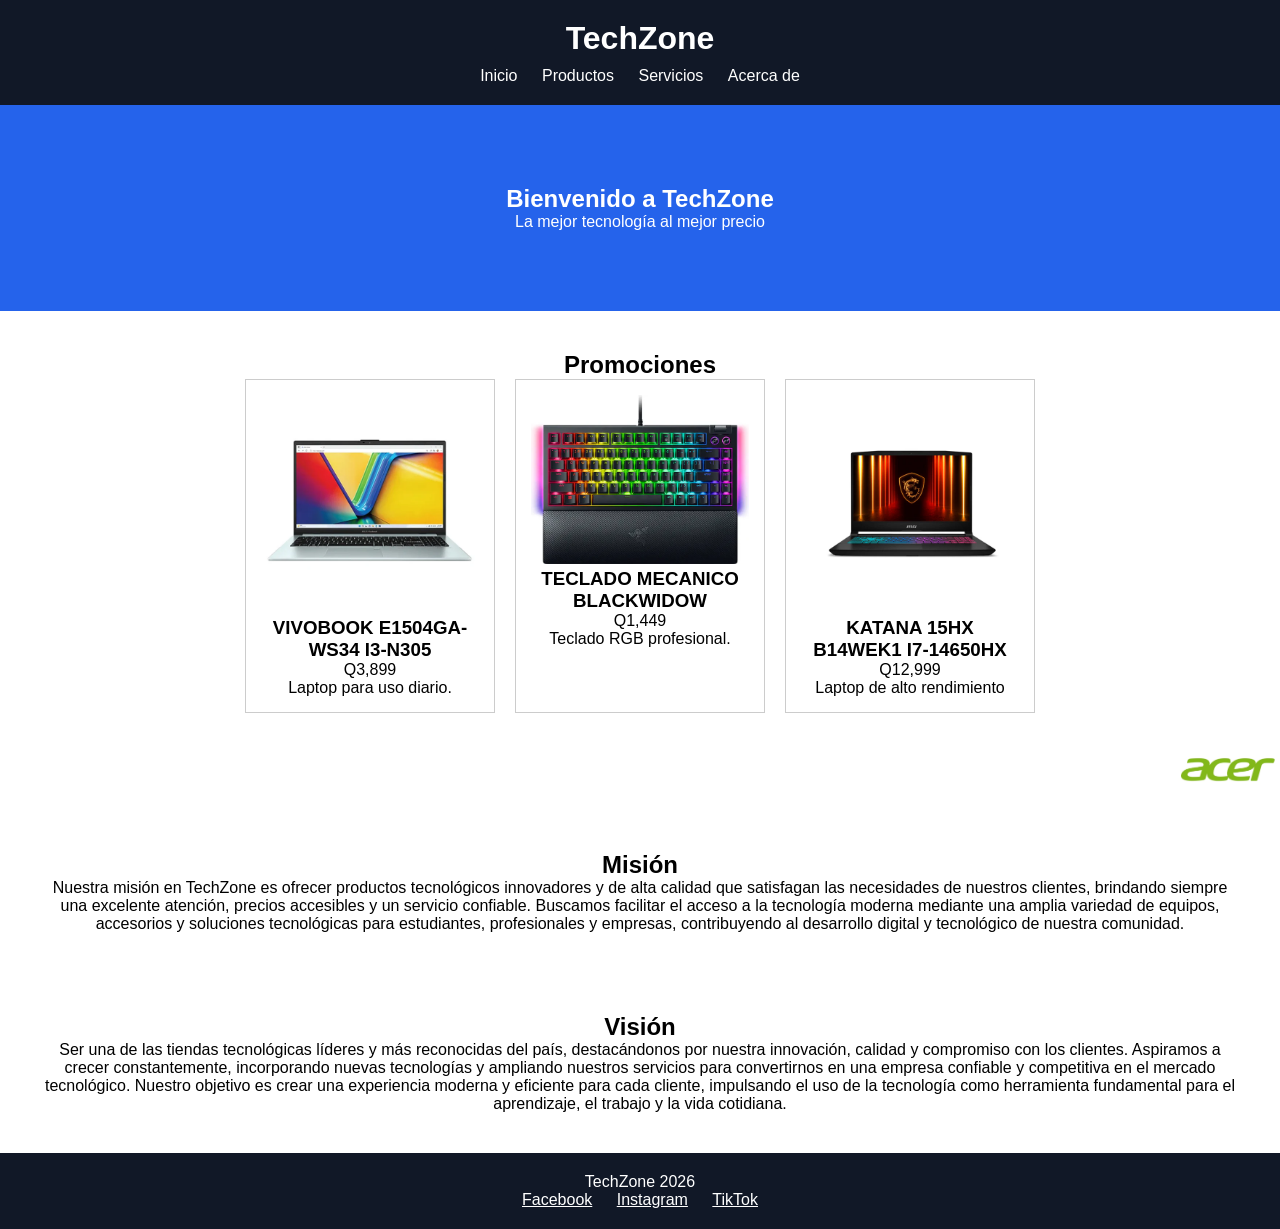
==== index.html @ 30049de8 "Update and rename index_GDJ.html to index.html" ====
<!DOCTYPE html>
<html lang="es">

<head>
    <meta charset="UTF-8">
    <meta name="viewport" content="width=device-width, initial-scale=1.0">
    <title>TechZone - Inicio</title>
    <link rel="stylesheet" href="Inicio_GDJ.css">
</head>

<body>

    <header>
        <h1>TechZone</h1>

        <nav>
            <a href="index.html">Inicio</a>
            <a href="productos_GDJ.html">Productos</a>
            <a href="servicios_GDJ.html">Servicios</a>
            <a href="acerca_GDJ.html">Acerca de</a>
        </nav>
    </header>

    <main>
        <section class="banner">
            <h2>Bienvenido a TechZone</h2>
            <p>La mejor tecnología al mejor precio</p>
        </section>

        <section class="promociones">
            <h2>Promociones</h2>

            <div class="contenedor">

                <div class="producto">
                    <img src="imagenes_productos/vivobookAsus.png" alt="">
                    <h3>VIVOBOOK E1504GA-WS34 I3-N305</h3>
                    <p>Q3,899</p>
                    <p>Laptop para uso diario.</p>
                </div>

                <div class="producto">
                    <img src="imagenes_productos/tecladoRazer.png" alt="">
                    <h3>TECLADO MECANICO BLACKWIDOW</h3>
                    <p>Q1,449</p>
                    <p>Teclado RGB profesional.</p>
                </div>

                <div class="producto">
                    <img src="imagenes_productos/KatanaMsi.png" alt="">
                    <h3>KATANA 15HX B14WEK1 I7-14650HX</h3>
                    <p>Q12,999</p>
                    <p>Laptop de alto rendimiento</p>

                </div>
        </section>

        <section>
            <div class="div_logos">
                <marquee behavior="" direction="">
                    <ul style="list-style: none;">
                        <li><img src="imagenes/acer.png" alt="" class="marquee_logos"></li>
                        <li><img src="imagenes/amd.png" alt="" class="marquee_logos"></li>
                        <li><img src="imagenes/apple.png" alt="" class="marquee_logos"></li>
                        <li><img src="imagenes/asus.png" alt="" class="marquee_logos"></li>
                        <li><img src="imagenes/dell.png" alt="" class="marquee_logos"></li>
                        <li><img src="imagenes/hp.png" alt="" class="marquee_logos"></li>
                        <li><img src="imagenes/intel.png" alt="" class="marquee_logos"></li>
                        <li><img src="imagenes/kingston.png" alt="" class="marquee_logos"></li>
                        <li><img src="imagenes/lenovo.png" alt="" class="marquee_logos"></li>
                        <li><img src="imagenes/msi.png" alt="" class="marquee_logos"></li>
                        <li><img src="imagenes/nvidia.png" alt="" class="marquee_logos"></li>
                        <li><img src="imagenes/samsung.png" alt="" class="marquee_logos"></li>
                    </ul>
                </marquee>
            </div>
        </section>

        <section class="mision">
            <h2>Misión</h2>
            <p>
                Nuestra misión en TechZone es ofrecer productos tecnológicos
                innovadores y de alta calidad que satisfagan las necesidades
                de nuestros clientes, brindando siempre una excelente atención,
                precios accesibles y un servicio confiable. Buscamos facilitar
                el acceso a la tecnología moderna mediante una amplia variedad
                de equipos, accesorios y soluciones tecnológicas para estudiantes,
                profesionales y empresas, contribuyendo al desarrollo digital y
                tecnológico de nuestra comunidad.
            </p>
        </section>

        <section class="vision">
            <h2>Visión</h2>
            <p>
                Ser una de las tiendas tecnológicas líderes y más reconocidas
                del país, destacándonos por nuestra innovación, calidad y compromiso
                con los clientes. Aspiramos a crecer constantemente, incorporando
                nuevas tecnologías y ampliando nuestros servicios para convertirnos
                en una empresa confiable y competitiva en el mercado tecnológico.
                Nuestro objetivo es crear una experiencia moderna y eficiente para
                cada cliente, impulsando el uso de la tecnología como herramienta
                fundamental para el aprendizaje, el trabajo y la vida cotidiana.
            </p>
        </section>

        <footer>
            <p>TechZone 2026</p>

            <a href="https://facebook.com" target="_blank">Facebook</a>
            <a href="https://instagram.com" target="_blank">Instagram</a>
            <a href="https://tiktok.com" target="_blank">TikTok</a>
        </footer>
    </main>
</body>

</html>
---- Inicio_GDJ.css ----
*{
    margin: 0;
    padding: 0;
    box-sizing: border-box;
}

html, body{
    height: 100%;
    margin: 0;
}

body{
    font-family: Arial;
    background-color: #ffffff;
    display: flex;
    flex-direction: column;
}

header{
    background-color: #111827;
    color: white;
    padding: 20px;
    text-align: center;
}

nav{
    margin-top: 10px;
}

nav a{
    color: white;
    text-decoration: none;
    margin: 10px;
}

.banner{
    background-color: #2563eb;
    color: white;
    text-align: center;
    padding: 80px;
}

.promociones{
    padding: 40px;
    text-align: center;
}

.contenedor{
    display: flex;
    flex-wrap: wrap;
    gap: 20px;
    justify-content: center;
}

.producto{
    width: 250px;
    border: 1px solid #ccc;
    padding: 15px;
    text-align: center;
}

.producto img{
    width: 100%;
}

.card{
    background-color: rgb(255, 255, 255);
    padding: 20px;
    width: 250px;
    border-radius: 10px;
}

.card img{
    width: 100%;
}

.mision,
.vision{
    padding: 40px;
    text-align: center;
}

footer{
    background-color: #111827;
    color: white;
    text-align: center;
    padding: 20px;
}

footer a{
    color: white;
    margin: 10px;
}

img.marquee_logos{
    max-width: 120px;
    max-height: 50px;
}

li{
    display: list-item;
    unicode-bidi: isolate;
}

ul{
    display: flex;
    list-style: none;
    padding: 0;
    margin: 0;
    gap: 20px;
}


@media(max-width:768px){

    .contenedor{
        flex-direction: column;
        align-items: center;
    }

}
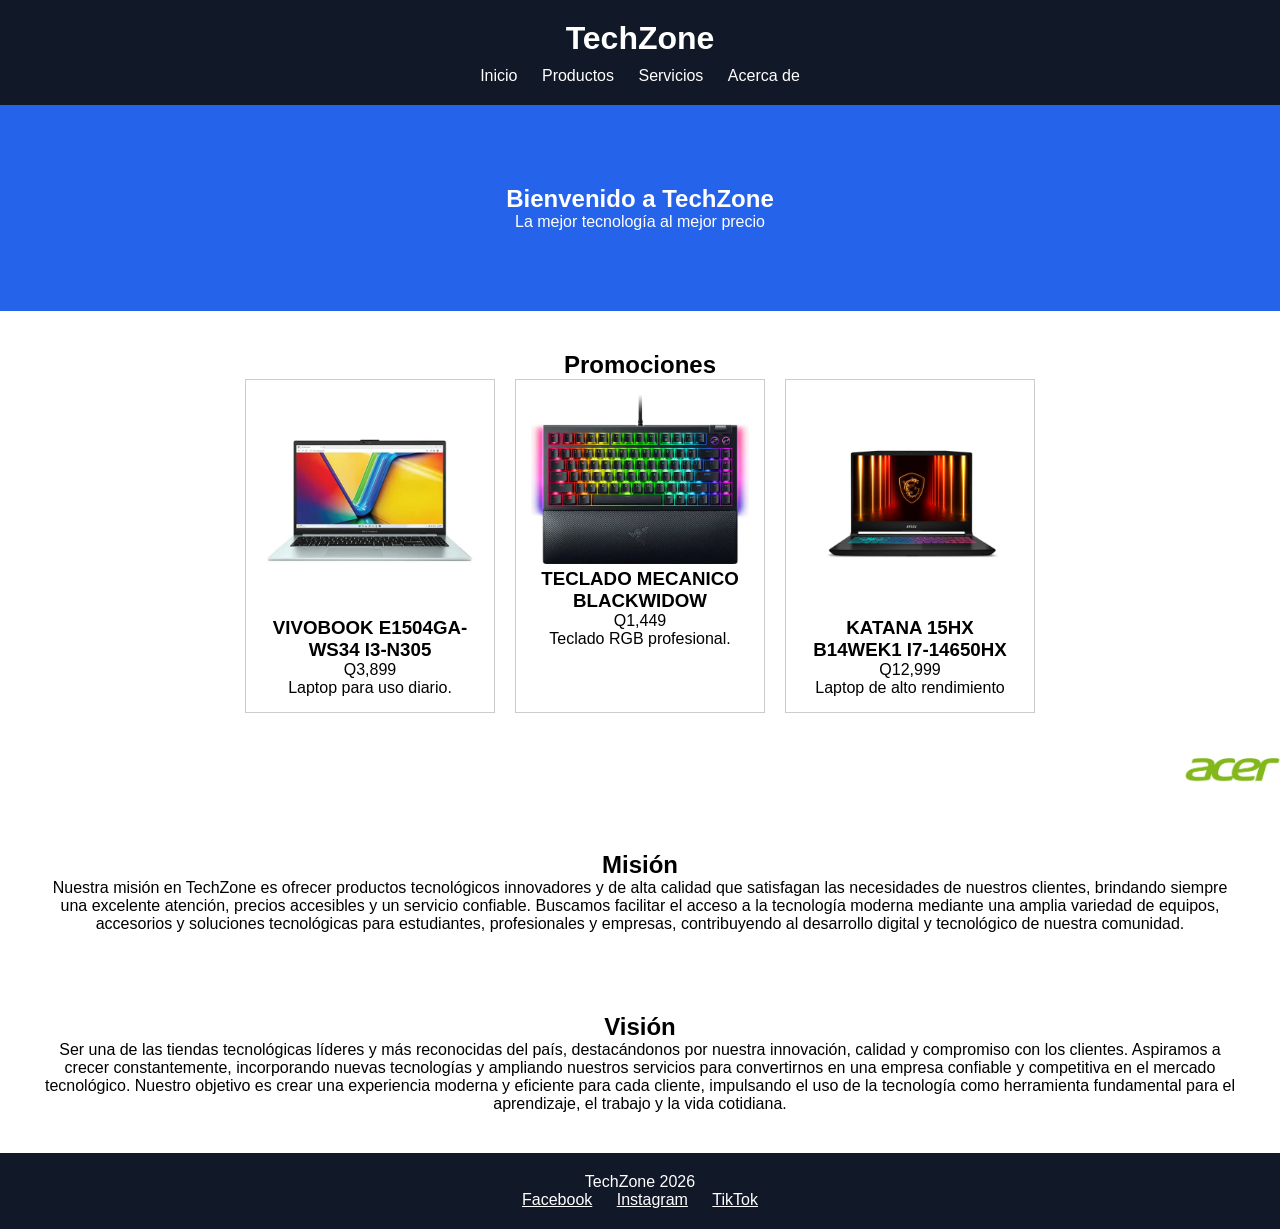
==== commit ca144655: "Add files via upload" ====
--- a/index.html
+++ b/index.html
@@ -22,31 +22,31 @@
     </header>
 
     <main>
-        <section class="banner">
+        <section class="banner_GDJ">
             <h2>Bienvenido a TechZone</h2>
             <p>La mejor tecnología al mejor precio</p>
         </section>
 
-        <section class="promociones">
+        <section class="promociones_GDJ">
             <h2>Promociones</h2>
 
-            <div class="contenedor">
+            <div class="contenedor_GDJ">
 
-                <div class="producto">
+                <div class="producto_GDJ">
                     <img src="imagenes_productos/vivobookAsus.png" alt="">
                     <h3>VIVOBOOK E1504GA-WS34 I3-N305</h3>
                     <p>Q3,899</p>
                     <p>Laptop para uso diario.</p>
                 </div>
 
-                <div class="producto">
+                <div class="producto_GDJ">
                     <img src="imagenes_productos/tecladoRazer.png" alt="">
                     <h3>TECLADO MECANICO BLACKWIDOW</h3>
                     <p>Q1,449</p>
                     <p>Teclado RGB profesional.</p>
                 </div>
 
-                <div class="producto">
+                <div class="producto_GDJ">
                     <img src="imagenes_productos/KatanaMsi.png" alt="">
                     <h3>KATANA 15HX B14WEK1 I7-14650HX</h3>
                     <p>Q12,999</p>
@@ -56,27 +56,27 @@
         </section>
 
         <section>
-            <div class="div_logos">
+            <div class="div_logos_GDJ">
                 <marquee behavior="" direction="">
                     <ul style="list-style: none;">
-                        <li><img src="imagenes/acer.png" alt="" class="marquee_logos"></li>
-                        <li><img src="imagenes/amd.png" alt="" class="marquee_logos"></li>
-                        <li><img src="imagenes/apple.png" alt="" class="marquee_logos"></li>
-                        <li><img src="imagenes/asus.png" alt="" class="marquee_logos"></li>
-                        <li><img src="imagenes/dell.png" alt="" class="marquee_logos"></li>
-                        <li><img src="imagenes/hp.png" alt="" class="marquee_logos"></li>
-                        <li><img src="imagenes/intel.png" alt="" class="marquee_logos"></li>
-                        <li><img src="imagenes/kingston.png" alt="" class="marquee_logos"></li>
-                        <li><img src="imagenes/lenovo.png" alt="" class="marquee_logos"></li>
-                        <li><img src="imagenes/msi.png" alt="" class="marquee_logos"></li>
-                        <li><img src="imagenes/nvidia.png" alt="" class="marquee_logos"></li>
-                        <li><img src="imagenes/samsung.png" alt="" class="marquee_logos"></li>
+                        <li><img src="imagenes/acer.png" alt="" class="marquee_logos_GDJ"></li>
+                        <li><img src="imagenes/amd.png" alt="" class="marquee_logos_GDJ"></li>
+                        <li><img src="imagenes/apple.png" alt="" class="marquee_logos_GDJ"></li>
+                        <li><img src="imagenes/asus.png" alt="" class="marquee_logos_GDJ"></li>
+                        <li><img src="imagenes/dell.png" alt="" class="marquee_logos_GDJ"></li>
+                        <li><img src="imagenes/hp.png" alt="" class="marquee_logos_GDJ"></li>
+                        <li><img src="imagenes/intel.png" alt="" class="marquee_logos_GDJ"></li>
+                        <li><img src="imagenes/kingston.png" alt="" class="marquee_logos_GDJ"></li>
+                        <li><img src="imagenes/lenovo.png" alt="" class="marquee_logos_GDJ"></li>
+                        <li><img src="imagenes/msi.png" alt="" class="marquee_logos_GDJ"></li>
+                        <li><img src="imagenes/nvidia.png" alt="" class="marquee_logos_GDJ"></li>
+                        <li><img src="imagenes/samsung.png" alt="" class="marquee_logos_GDJ"></li>
                     </ul>
                 </marquee>
             </div>
         </section>
 
-        <section class="mision">
+        <section class="mision_GDJ">
             <h2>Misión</h2>
             <p>
                 Nuestra misión en TechZone es ofrecer productos tecnológicos
@@ -90,7 +90,7 @@
             </p>
         </section>
 
-        <section class="vision">
+        <section class="vision_GDJ">
             <h2>Visión</h2>
             <p>
                 Ser una de las tiendas tecnológicas líderes y más reconocidas
@@ -114,4 +114,4 @@
     </main>
 </body>
 
-</html>
+</html>
--- a/Inicio_GDJ.css
+++ b/Inicio_GDJ.css
@@ -33,33 +33,33 @@
     margin: 10px;
 }
 
-.banner{
+.banner_GDJ{
     background-color: #2563eb;
     color: white;
     text-align: center;
     padding: 80px;
 }
 
-.promociones{
+.promociones_GDJ{
     padding: 40px;
     text-align: center;
 }
 
-.contenedor{
+.contenedor_GDJ{
     display: flex;
     flex-wrap: wrap;
     gap: 20px;
     justify-content: center;
 }
 
-.producto{
+.producto_GDJ{
     width: 250px;
     border: 1px solid #ccc;
     padding: 15px;
     text-align: center;
 }
 
-.producto img{
+.producto_GDJ img{
     width: 100%;
 }
 
@@ -74,8 +74,8 @@
     width: 100%;
 }
 
-.mision,
-.vision{
+.mision_GDJ,
+.vision_GDJ{
     padding: 40px;
     text-align: center;
 }
@@ -92,7 +92,7 @@
     margin: 10px;
 }
 
-img.marquee_logos{
+img.marquee_logos_GDJ{
     max-width: 120px;
     max-height: 50px;
 }
@@ -113,7 +113,7 @@
 
 @media(max-width:768px){
 
-    .contenedor{
+    .contenedor_GDJ{
         flex-direction: column;
         align-items: center;
     }
